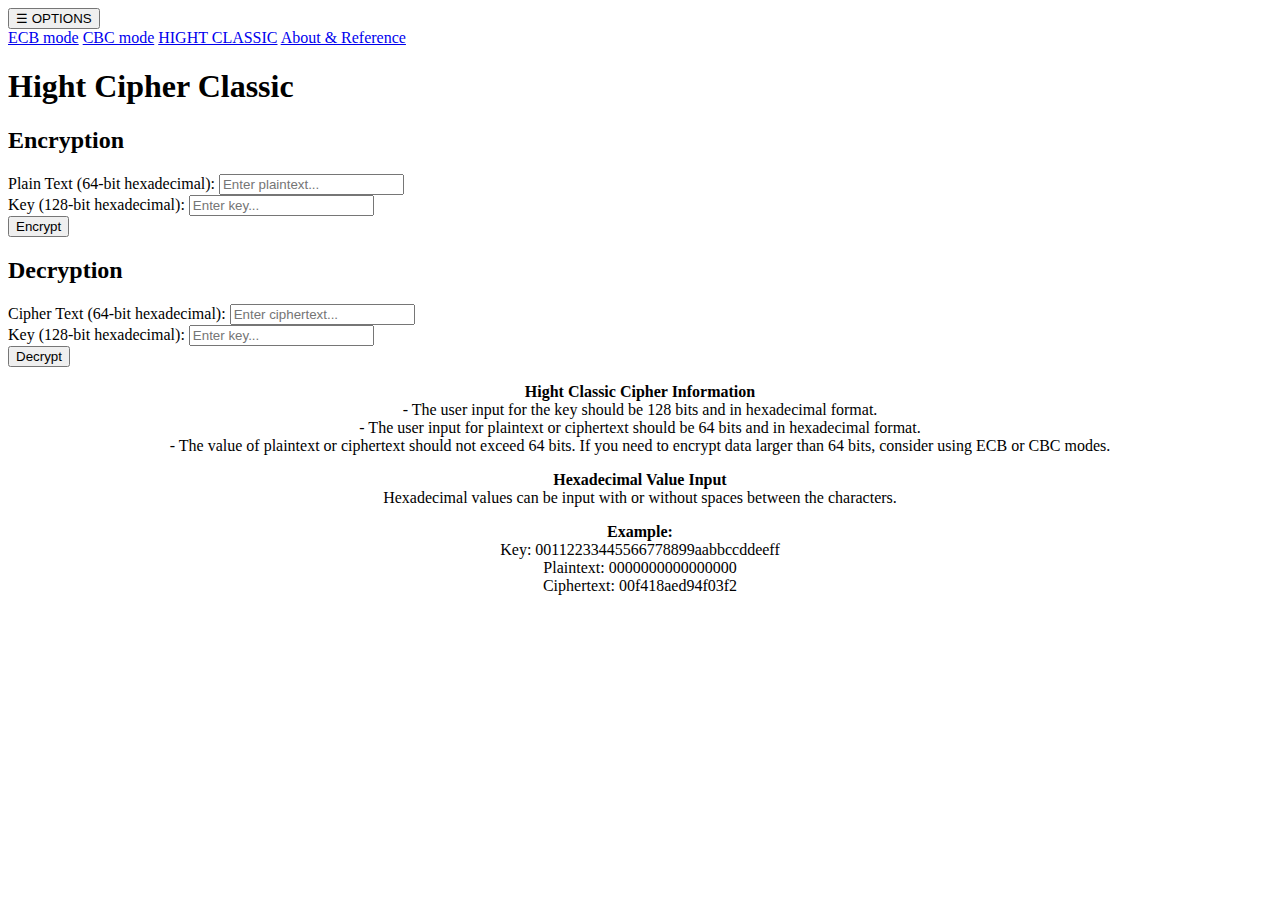
==== index.html @ a7e1b2ae "Update index.html" ====
<!DOCTYPE html>
<html lang="en">

<head>
    <meta charset="UTF-8">
    <meta name="viewport" content="width=device-width, initial-scale=1.0">
    <link rel="stylesheet" href="/css/styles.css">
    <title>Hight Ciphe</title>
</head>

<body>
    <div class="toggle-container">
        <button class="toggle-btn">&#9776; OPTIONS </button>
        <div class="dropdown">
            <div class="dropdown-content">
                <a href="/html/ECBmode.html">ECB mode</a>
                <a href="/html/CBCmode.html">CBC mode</a>
                <a href="/index.html">HIGHT CLASSIC</a>
                <a href="/html/about.html">About &amp; Reference</a>
            </div>
        </div>
    </div>

    <header class="header">
         <h1 class="header-title">Hight Cipher Classic</h1>
    </header>

    <div class="container">
        <div class="left-panel">
            <h2>Encryption</h2>
            <div class="input-group">
                <label for="plaintext">Plain Text (64-bit hexadecimal):</label>
                <input type="text" id="encryptPlainText" placeholder="Enter plaintext...">
            </div>
            <div class="input-group">
                <label for="encryptKey">Key (128-bit hexadecimal):</label>
                <input type="text" id="encryptKey" placeholder="Enter key...">
            </div>
            <button class="action-button" onclick="start_enc()">Encrypt</button>
            <div class="display" id="encryptionResult"></div>
        </div>

        <div class="separator"></div>

        <div class="right-panel">
            <h2>Decryption</h2>
            <div class="input-group">
                <label for="ciphertext">Cipher Text (64-bit hexadecimal):</label>
                <input type="text" id="cipherText" placeholder="Enter ciphertext...">
            </div>
            <div class="input-group">
                <label for="decryptKey">Key (128-bit hexadecimal):</label>
                <input type="text" id="decryptKey" placeholder="Enter key...">
            </div>
            <button class="action-button" onclick="start_dec()">Decrypt</button>
            <div class="display" id="decryptionResult"></div>
        </div>
    </div>
    <div class="about">
    <center><div class="info-box">
        <p>
            <strong>Hight Classic Cipher Information</strong><br>
            - The user input for the key should be 128 bits and in hexadecimal format.<br>
            - The user input for plaintext or ciphertext should be 64 bits and in hexadecimal format.<br>
            - The value of plaintext or ciphertext should not exceed 64 bits. If you need to encrypt data larger than 64 bits, consider using ECB or CBC modes.<br>
        </p>
    
        <p>
            <strong>Hexadecimal Value Input</strong><br>
            Hexadecimal values can be input with or without spaces between the characters.<br>
        </p>
    
        <p>
            <strong>Example:</strong><br>
            Key: 00112233445566778899aabbccddeeff<br>
            Plaintext: 0000000000000000<br>
            Ciphertext: 00f418aed94f03f2
        </p>
    </div></center></div>
   
    
    <script src="/js/classic.js"></script>
</body>

</html>
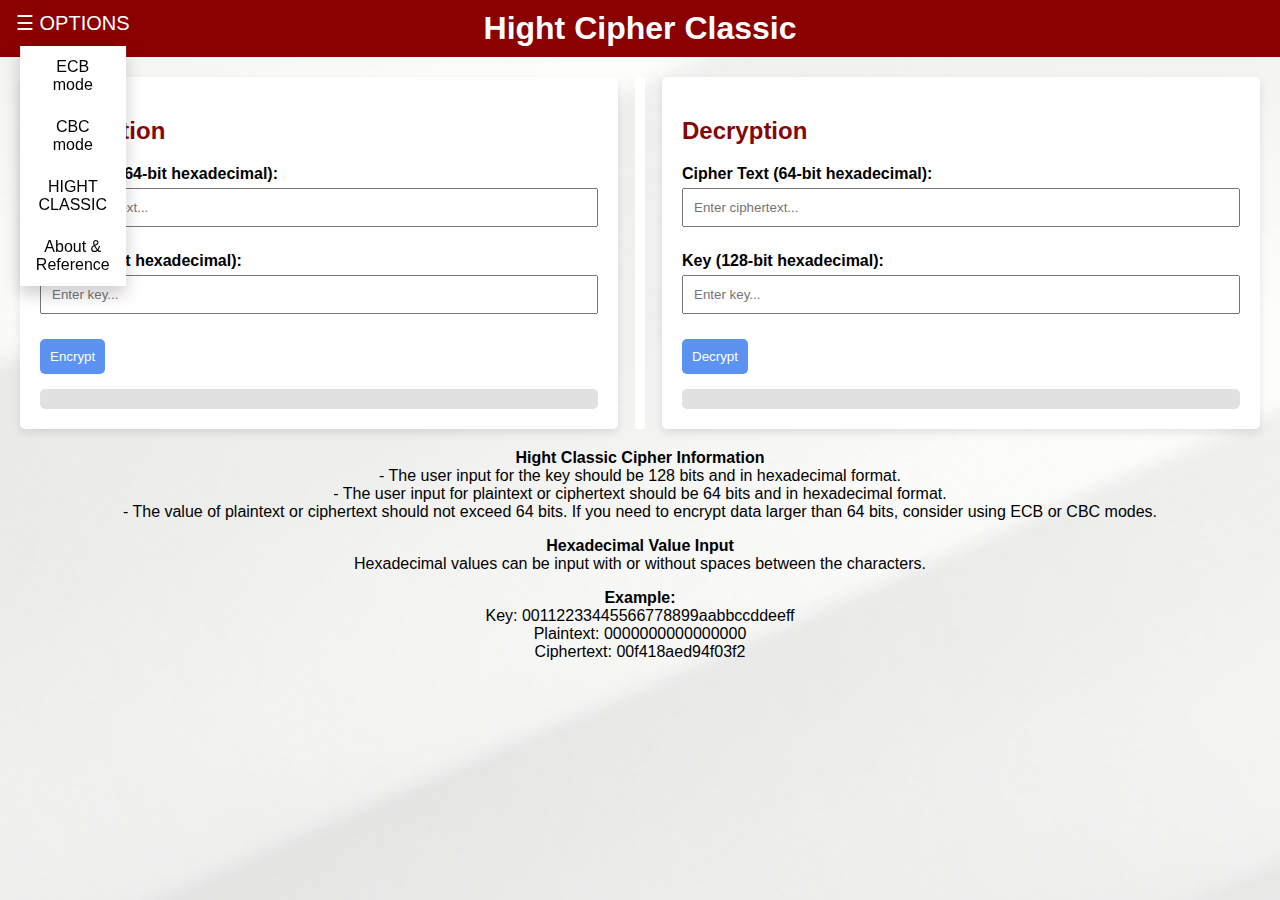
==== commit fdb5e8a0: "Add files via upload" ====
--- a/index.html
+++ b/index.html
@@ -5,7 +5,7 @@
     <meta charset="UTF-8">
     <meta name="viewport" content="width=device-width, initial-scale=1.0">
     <link rel="stylesheet" href="/css/styles.css">
-    <title>Hight Ciphe</title>
+    <title>Hight Cipher</title>
 </head>
 
 <body>
--- a/css/styles.css
+++ b/css/styles.css
@@ -0,0 +1,168 @@
+body {
+    font-family: Arial, sans-serif;
+    margin: 0;
+    padding: 0;
+    background-color: #ffffff;
+    background-image: url(/img/pexels-gdtography-950241.jpg);
+}
+/*new*/
+.display {
+    padding: 10px;
+    background-color: #c2c2c27c;
+    color: rgb(0, 0, 0);
+    border: none;
+    cursor: pointer;
+    border-radius: 5px;
+    margin-top: 15px;
+}
+
+.toggle-container {
+    position: fixed;
+    top: 0;
+    left: 0;
+    background-color: #8B0000;
+    padding: 10px;
+}
+
+.toggle-btn {
+    background: none;
+    border: none;
+    color: white;
+    font-size: 20px;
+    cursor: pointer;
+}
+
+.dropdown {
+    display: none;
+    position: absolute;
+    top: 100%;
+    left: 50%;
+    transform: translateX(-50%);
+}
+
+.dropdown-content {
+    background-color: #ffffff;
+    box-shadow: 0 8px 16px 0 rgba(0, 0, 0, 0.2);
+    z-index: 1;
+    text-align: center;
+}
+
+.dropdown-content a {
+    color: black;
+    padding: 12px 16px;
+    text-decoration: none;
+    display: block;
+}
+
+.dropdown-content a:hover {
+    background-color: #ffffff;
+}
+
+.toggle-container:hover .dropdown {
+    display: block;
+}
+
+.header {
+    background-color: #8B0000;
+    padding: 10px;
+    text-align: center;
+}
+
+.header-title {
+    color: white;
+    margin: 0;
+}
+
+.container {
+    display: flex;
+    justify-content: space-between;
+    margin: 20px;
+}
+
+.left-panel,
+.right-panel {
+    width: 45%;
+    padding: 20px;
+    background-color: white;
+    border-radius: 5px;
+    box-shadow: 0 4px 8px rgba(0, 0, 0, 0.1);
+}
+
+.separator {
+    width: 10px;
+    background-color: #ffffff;
+}
+
+.input-group {
+    margin-bottom: 15px;
+}
+
+label {
+    display: block;
+    margin-bottom: 5px;
+    font-weight: bold;
+}
+
+input {
+    width: 100%;
+    padding: 10px;
+    margin-bottom: 10px;
+    box-sizing: border-box;
+}
+
+.action-button {
+    padding: 10px;
+    background-color: #5c93f3;
+    color: white;
+    border: none;
+    cursor: pointer;
+    border-radius: 5px;
+}
+
+@media (max-width: 768px) {
+    .container {
+        flex-direction: column;
+    }
+
+    .left-panel,
+    .right-panel {
+        width: 100%;
+        margin-bottom: 20px;
+    }
+
+    .separator {
+        display: none;
+    }
+}
+.links{
+    color: black;
+    font-family: Verdana, Geneva, Tahoma, sans-serif;
+    text-decoration: none;
+    font-size: 15px;
+}
+.links:hover{
+    color: #8B0000;
+}
+h2,h3,h4{
+    color: #850606;
+    font-family: Verdana, Geneva, Tahoma, sans-serif;
+    font-weight: 100px;
+}
+.modes{
+    background-color: rgb(228, 224, 219);
+    text-align: center;
+    padding-top: 15px;
+    padding-bottom: 20px;
+}
+#about{
+    background-color: rgb(255, 255, 255);
+    color: rgb(0, 0, 0);
+    margin: 50px;
+    text-align:left;
+    padding: 50px;
+    margin-right: 50px;
+    padding-left: 50px;
+    font-size: 15px;
+}
+
+ 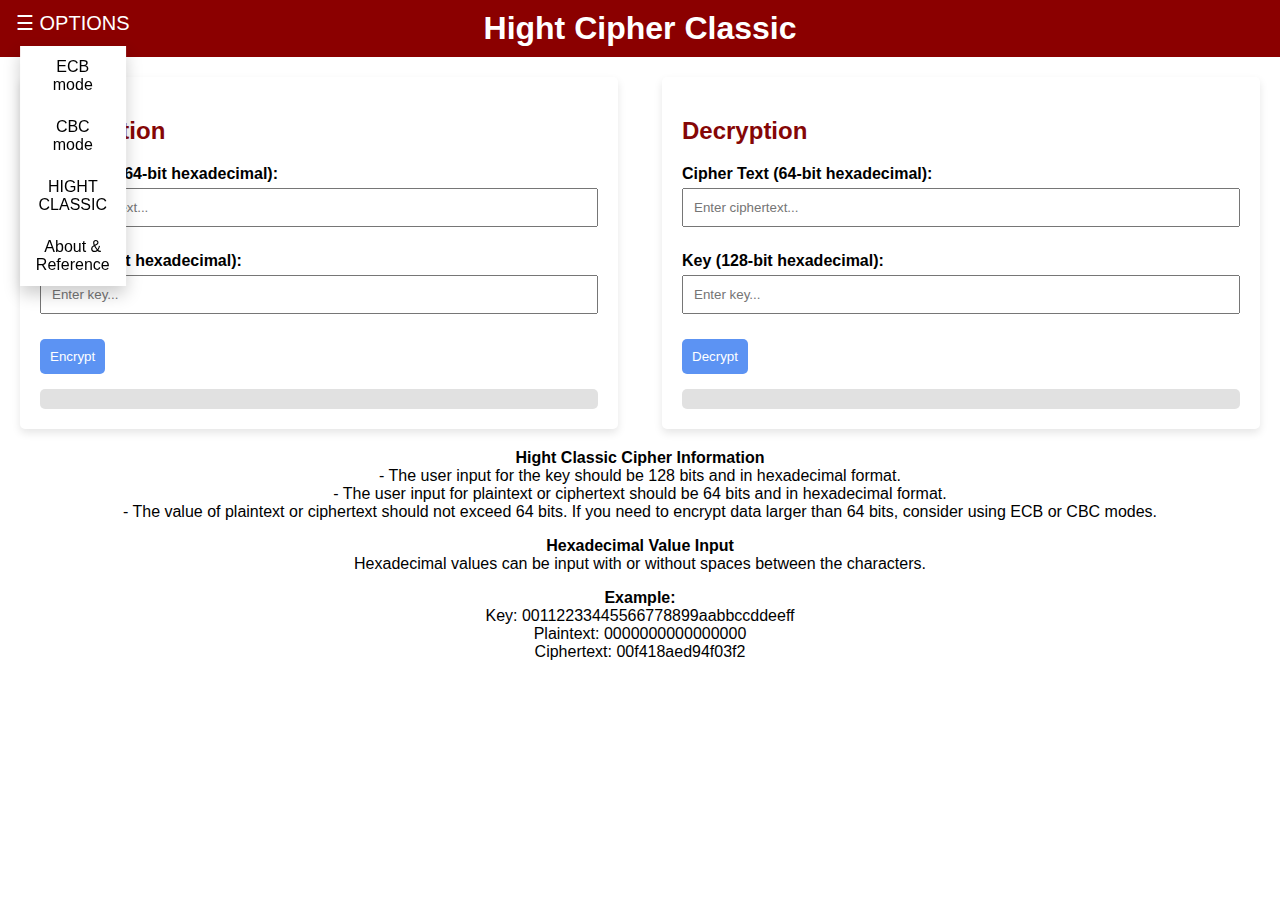
==== commit c353813b: "Add files via upload" ====
--- a/css/styles.css
+++ b/css/styles.css
@@ -3,7 +3,7 @@
     margin: 0;
     padding: 0;
     background-color: #ffffff;
-    background-image: url(/img/pexels-gdtography-950241.jpg);
+    background-image: url(./img/pexels-gdtography-950241.jpg);
 }
 /*new*/
 .display {
@@ -165,4 +165,4 @@
     font-size: 15px;
 }
 
- + 
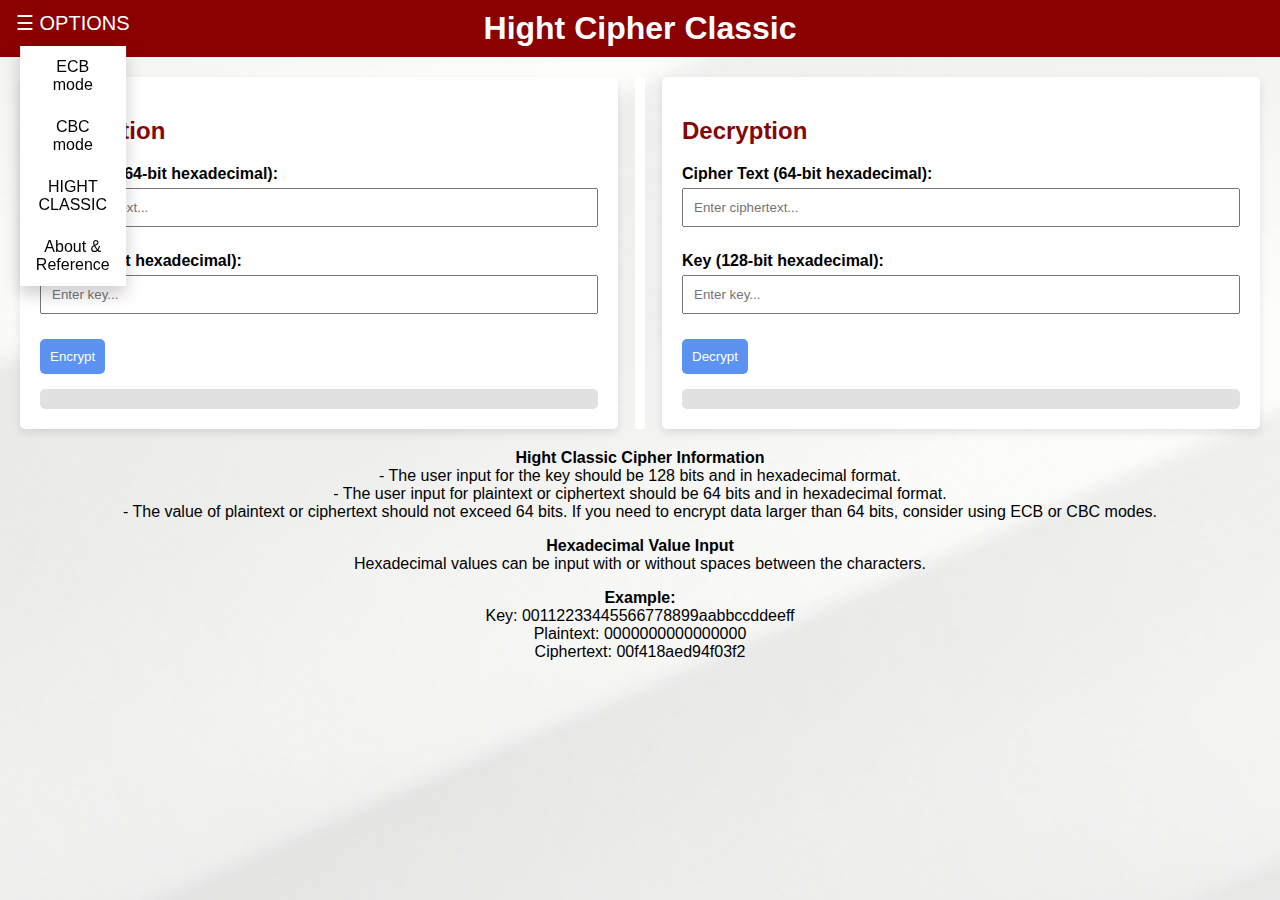
==== commit 1c445a06: "Update index.html" ====
--- a/index.html
+++ b/index.html
@@ -4,7 +4,7 @@
 <head>
     <meta charset="UTF-8">
     <meta name="viewport" content="width=device-width, initial-scale=1.0">
-    <link rel="stylesheet" href="/css/styles.css">
+    <link rel="stylesheet" href="styles.css">
     <title>Hight Cipher</title>
 </head>
 
@@ -13,10 +13,10 @@
         <button class="toggle-btn">&#9776; OPTIONS </button>
         <div class="dropdown">
             <div class="dropdown-content">
-                <a href="/html/ECBmode.html">ECB mode</a>
-                <a href="/html/CBCmode.html">CBC mode</a>
-                <a href="/index.html">HIGHT CLASSIC</a>
-                <a href="/html/about.html">About &amp; Reference</a>
+                <a href="ECBmode.html">ECB mode</a>
+                <a href="CBCmode.html">CBC mode</a>
+                <a href="index.html">HIGHT CLASSIC</a>
+                <a href="about.html">About &amp; Reference</a>
             </div>
         </div>
     </div>
@@ -79,7 +79,7 @@
     </div></center></div>
    
     
-    <script src="/js/classic.js"></script>
+    <script src="classic.js"></script>
 </body>
 
 </html>
--- a/styles.css
+++ b/styles.css
@@ -0,0 +1,168 @@
+body {
+    font-family: Arial, sans-serif;
+    margin: 0;
+    padding: 0;
+    background-color: #ffffff;
+    background-image: url(/img/pexels-gdtography-950241.jpg);
+}
+/*new*/
+.display {
+    padding: 10px;
+    background-color: #c2c2c27c;
+    color: rgb(0, 0, 0);
+    border: none;
+    cursor: pointer;
+    border-radius: 5px;
+    margin-top: 15px;
+}
+
+.toggle-container {
+    position: fixed;
+    top: 0;
+    left: 0;
+    background-color: #8B0000;
+    padding: 10px;
+}
+
+.toggle-btn {
+    background: none;
+    border: none;
+    color: white;
+    font-size: 20px;
+    cursor: pointer;
+}
+
+.dropdown {
+    display: none;
+    position: absolute;
+    top: 100%;
+    left: 50%;
+    transform: translateX(-50%);
+}
+
+.dropdown-content {
+    background-color: #ffffff;
+    box-shadow: 0 8px 16px 0 rgba(0, 0, 0, 0.2);
+    z-index: 1;
+    text-align: center;
+}
+
+.dropdown-content a {
+    color: black;
+    padding: 12px 16px;
+    text-decoration: none;
+    display: block;
+}
+
+.dropdown-content a:hover {
+    background-color: #ffffff;
+}
+
+.toggle-container:hover .dropdown {
+    display: block;
+}
+
+.header {
+    background-color: #8B0000;
+    padding: 10px;
+    text-align: center;
+}
+
+.header-title {
+    color: white;
+    margin: 0;
+}
+
+.container {
+    display: flex;
+    justify-content: space-between;
+    margin: 20px;
+}
+
+.left-panel,
+.right-panel {
+    width: 45%;
+    padding: 20px;
+    background-color: white;
+    border-radius: 5px;
+    box-shadow: 0 4px 8px rgba(0, 0, 0, 0.1);
+}
+
+.separator {
+    width: 10px;
+    background-color: #ffffff;
+}
+
+.input-group {
+    margin-bottom: 15px;
+}
+
+label {
+    display: block;
+    margin-bottom: 5px;
+    font-weight: bold;
+}
+
+input {
+    width: 100%;
+    padding: 10px;
+    margin-bottom: 10px;
+    box-sizing: border-box;
+}
+
+.action-button {
+    padding: 10px;
+    background-color: #5c93f3;
+    color: white;
+    border: none;
+    cursor: pointer;
+    border-radius: 5px;
+}
+
+@media (max-width: 768px) {
+    .container {
+        flex-direction: column;
+    }
+
+    .left-panel,
+    .right-panel {
+        width: 100%;
+        margin-bottom: 20px;
+    }
+
+    .separator {
+        display: none;
+    }
+}
+.links{
+    color: black;
+    font-family: Verdana, Geneva, Tahoma, sans-serif;
+    text-decoration: none;
+    font-size: 15px;
+}
+.links:hover{
+    color: #8B0000;
+}
+h2,h3,h4{
+    color: #850606;
+    font-family: Verdana, Geneva, Tahoma, sans-serif;
+    font-weight: 100px;
+}
+.modes{
+    background-color: rgb(228, 224, 219);
+    text-align: center;
+    padding-top: 15px;
+    padding-bottom: 20px;
+}
+#about{
+    background-color: rgb(255, 255, 255);
+    color: rgb(0, 0, 0);
+    margin: 50px;
+    text-align:left;
+    padding: 50px;
+    margin-right: 50px;
+    padding-left: 50px;
+    font-size: 15px;
+}
+
+ 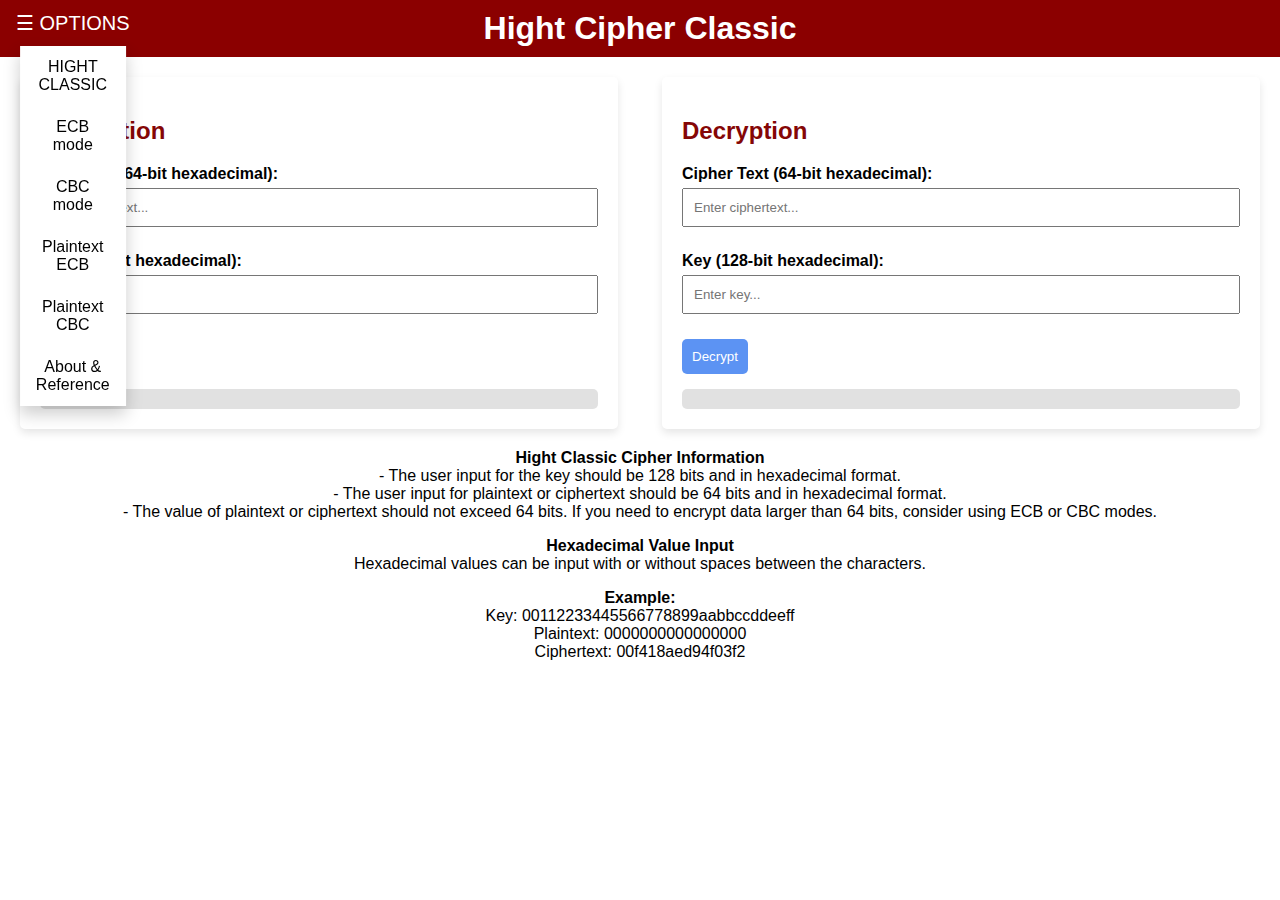
==== commit f20d9a55: "Update index.html" ====
--- a/index.html
+++ b/index.html
@@ -4,7 +4,7 @@
 <head>
     <meta charset="UTF-8">
     <meta name="viewport" content="width=device-width, initial-scale=1.0">
-    <link rel="stylesheet" href="styles.css">
+    <link rel="stylesheet" href="css/styles.css">
     <title>Hight Cipher</title>
 </head>
 
@@ -13,10 +13,12 @@
         <button class="toggle-btn">&#9776; OPTIONS </button>
         <div class="dropdown">
             <div class="dropdown-content">
-                <a href="ECBmode.html">ECB mode</a>
-                <a href="CBCmode.html">CBC mode</a>
                 <a href="index.html">HIGHT CLASSIC</a>
-                <a href="about.html">About &amp; Reference</a>
+                <a href="html/ECBmode.html">ECB mode</a>
+                <a href="html/CBCmode.html">CBC mode</a>
+                <a href="html/plain_ECBmode.html">Plaintext ECB</a>
+                <a href="html/plain_CBCmode.html">Plaintext CBC</a>
+                <a href="html/about.html">About &amp; Reference</a>
             </div>
         </div>
     </div>
@@ -79,7 +81,7 @@
     </div></center></div>
    
     
-    <script src="classic.js"></script>
+    <script src="./js/classic.js"></script>
 </body>
 
 </html>
--- a/css/styles.css
+++ b/css/styles.css
@@ -0,0 +1,168 @@
+body {
+    font-family: Arial, sans-serif;
+    margin: 0;
+    padding: 0;
+    background-color: #ffffff;
+    background-image: url(./img/pexels-gdtography-950241.jpg);
+}
+/*new*/
+.display {
+    padding: 10px;
+    background-color: #c2c2c27c;
+    color: rgb(0, 0, 0);
+    border: none;
+    cursor: pointer;
+    border-radius: 5px;
+    margin-top: 15px;
+}
+
+.toggle-container {
+    position: fixed;
+    top: 0;
+    left: 0;
+    background-color: #8B0000;
+    padding: 10px;
+}
+
+.toggle-btn {
+    background: none;
+    border: none;
+    color: white;
+    font-size: 20px;
+    cursor: pointer;
+}
+
+.dropdown {
+    display: none;
+    position: absolute;
+    top: 100%;
+    left: 50%;
+    transform: translateX(-50%);
+}
+
+.dropdown-content {
+    background-color: #ffffff;
+    box-shadow: 0 8px 16px 0 rgba(0, 0, 0, 0.2);
+    z-index: 1;
+    text-align: center;
+}
+
+.dropdown-content a {
+    color: black;
+    padding: 12px 16px;
+    text-decoration: none;
+    display: block;
+}
+
+.dropdown-content a:hover {
+    background-color: #ffffff;
+}
+
+.toggle-container:hover .dropdown {
+    display: block;
+}
+
+.header {
+    background-color: #8B0000;
+    padding: 10px;
+    text-align: center;
+}
+
+.header-title {
+    color: white;
+    margin: 0;
+}
+
+.container {
+    display: flex;
+    justify-content: space-between;
+    margin: 20px;
+}
+
+.left-panel,
+.right-panel {
+    width: 45%;
+    padding: 20px;
+    background-color: white;
+    border-radius: 5px;
+    box-shadow: 0 4px 8px rgba(0, 0, 0, 0.1);
+}
+
+.separator {
+    width: 10px;
+    background-color: #ffffff;
+}
+
+.input-group {
+    margin-bottom: 15px;
+}
+
+label {
+    display: block;
+    margin-bottom: 5px;
+    font-weight: bold;
+}
+
+input {
+    width: 100%;
+    padding: 10px;
+    margin-bottom: 10px;
+    box-sizing: border-box;
+}
+
+.action-button {
+    padding: 10px;
+    background-color: #5c93f3;
+    color: white;
+    border: none;
+    cursor: pointer;
+    border-radius: 5px;
+}
+
+@media (max-width: 768px) {
+    .container {
+        flex-direction: column;
+    }
+
+    .left-panel,
+    .right-panel {
+        width: 100%;
+        margin-bottom: 20px;
+    }
+
+    .separator {
+        display: none;
+    }
+}
+.links{
+    color: black;
+    font-family: Verdana, Geneva, Tahoma, sans-serif;
+    text-decoration: none;
+    font-size: 15px;
+}
+.links:hover{
+    color: #8B0000;
+}
+h2,h3,h4{
+    color: #850606;
+    font-family: Verdana, Geneva, Tahoma, sans-serif;
+    font-weight: 100px;
+}
+.modes{
+    background-color: rgb(228, 224, 219);
+    text-align: center;
+    padding-top: 15px;
+    padding-bottom: 20px;
+}
+#about{
+    background-color: rgb(255, 255, 255);
+    color: rgb(0, 0, 0);
+    margin: 50px;
+    text-align:left;
+    padding: 50px;
+    margin-right: 50px;
+    padding-left: 50px;
+    font-size: 15px;
+}
+
+ 
